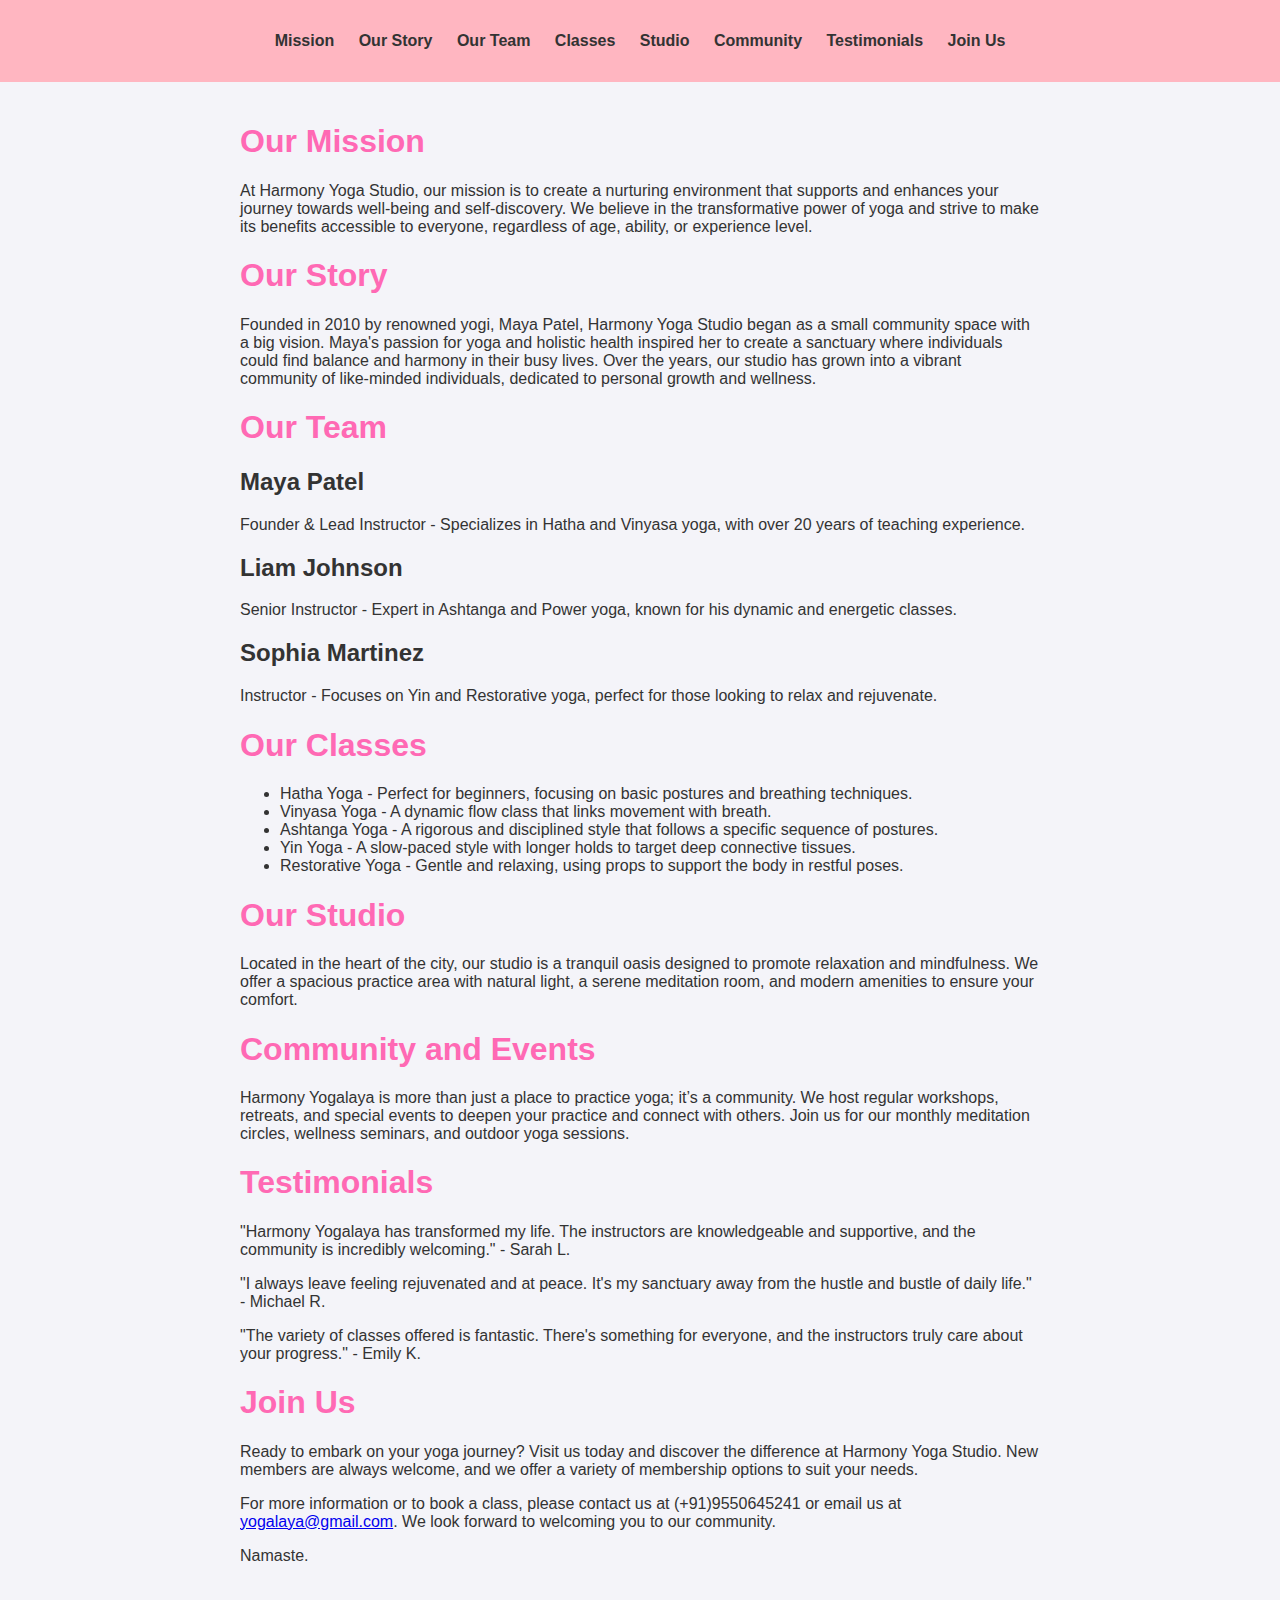
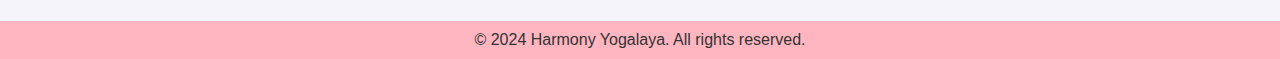
==== aboutus.html @ 1db9174b "added about as page" ====
<!DOCTYPE html>
<html lang="en">
<head>
    <meta charset="UTF-8">
    <meta name="viewport" content="width=device-width, initial-scale=1.0">
    <title>About Us - Yogalaya</title>
    <link rel="icon" type="image/x-icon" href="https://res.cloudinary.com/dsdcaxwpg/image/upload/v1716779270/logo_gsv4ko.png">

    <style>
        body {
    font-family: Arial, sans-serif;
    margin: 0;
    padding: 0;
    background-color: #f4f4f9;
    color: #333;
}

header {
    background-color: #ffb6c1;
    padding: 1em 0;
    text-align: center;
}

nav ul {
    list-style: none;
    padding: 0;
}

nav ul li {
    display: inline;
    margin: 0 10px;
}

nav ul li a {
    text-decoration: none;
    color: #333;
    font-weight: bold;
}

nav ul li a:hover {
    color: #ff69b4;
}

main {
    padding: 20px;
    max-width: 800px;
    margin: auto;
}

h1 {
    color: #ff69b4;
}

.team-member {
    margin-bottom: 20px;
}

footer {
    background-color: #ffb6c1;
    text-align: center;
    padding: 10px 0;
    margin-top: 20px;
}

footer p {
    margin: 0;
}

    </style>

    <script>
        document.addEventListener('DOMContentLoaded', () => {
    // Add smooth scrolling to all links
    document.querySelectorAll('a[href^="#"]').forEach(anchor => {
        anchor.addEventListener('click', function(e) {
            e.preventDefault();
            document.querySelector(this.getAttribute('href')).scrollIntoView({
                behavior: 'smooth'
            });
        });
    });
});

    </script>
</head>
<body>
    <header>
        <nav>
            <ul>
                <li><a href="#mission">Mission</a></li>
                <li><a href="#story">Our Story</a></li>
                <li><a href="#team">Our Team</a></li>
                <li><a href="#classes">Classes</a></li>
                <li><a href="#studio">Studio</a></li>
                <li><a href="#community">Community</a></li>
                <li><a href="#testimonials">Testimonials</a></li>
                <li><a href="#join">Join Us</a></li>
            </ul>
        </nav>
    </header>

    <main>
        <section id="mission">
            <h1>Our Mission</h1>
            <p>At Harmony Yoga Studio, our mission is to create a nurturing environment that supports and enhances your journey towards well-being and self-discovery. We believe in the transformative power of yoga and strive to make its benefits accessible to everyone, regardless of age, ability, or experience level.</p>
        </section>

        <section id="story">
            <h1>Our Story</h1>
            <p>Founded in 2010 by renowned yogi, Maya Patel, Harmony Yoga Studio began as a small community space with a big vision. Maya's passion for yoga and holistic health inspired her to create a sanctuary where individuals could find balance and harmony in their busy lives. Over the years, our studio has grown into a vibrant community of like-minded individuals, dedicated to personal growth and wellness.</p>
        </section>

        <section id="team">
            <h1>Our Team</h1>
            <div class="team-member">
                <h2>Maya Patel</h2>
                <p>Founder & Lead Instructor - Specializes in Hatha and Vinyasa yoga, with over 20 years of teaching experience.</p>
            </div>
            <div class="team-member">
                <h2>Liam Johnson</h2>
                <p>Senior Instructor - Expert in Ashtanga and Power yoga, known for his dynamic and energetic classes.</p>
            </div>
            <div class="team-member">
                <h2>Sophia Martinez</h2>
                <p>Instructor - Focuses on Yin and Restorative yoga, perfect for those looking to relax and rejuvenate.</p>
            </div>
        </section>

        <section id="classes">
            <h1>Our Classes</h1>
            <ul>
                <li>Hatha Yoga - Perfect for beginners, focusing on basic postures and breathing techniques.</li>
                <li>Vinyasa Yoga - A dynamic flow class that links movement with breath.</li>
                <li>Ashtanga Yoga - A rigorous and disciplined style that follows a specific sequence of postures.</li>
                <li>Yin Yoga - A slow-paced style with longer holds to target deep connective tissues.</li>
                <li>Restorative Yoga - Gentle and relaxing, using props to support the body in restful poses.</li>
            </ul>
        </section>

        <section id="studio">
            <h1>Our Studio</h1>
            <p>Located in the heart of the city, our studio is a tranquil oasis designed to promote relaxation and mindfulness. We offer a spacious practice area with natural light, a serene meditation room, and modern amenities to ensure your comfort.</p>
        </section>

        <section id="community">
            <h1>Community and Events</h1>
            <p>Harmony Yogalaya is more than just a place to practice yoga; it’s a community. We host regular workshops, retreats, and special events to deepen your practice and connect with others. Join us for our monthly meditation circles, wellness seminars, and outdoor yoga sessions.</p>
        </section>

        <section id="testimonials">
            <h1>Testimonials</h1>
            <p>"Harmony Yogalaya has transformed my life. The instructors are knowledgeable and supportive, and the community is incredibly welcoming." - Sarah L.</p>
            <p>"I always leave feeling rejuvenated and at peace. It's my sanctuary away from the hustle and bustle of daily life." - Michael R.</p>
            <p>"The variety of classes offered is fantastic. There's something for everyone, and the instructors truly care about your progress." - Emily K.</p>
        </section>

        <section id="join">
            <h1>Join Us</h1>
            <p>Ready to embark on your yoga journey? Visit us today and discover the difference at Harmony Yoga Studio. New members are always welcome, and we offer a variety of membership options to suit your needs.</p>
            <p>For more information or to book a class, please contact us at (+91)9550645241 or email us at <a href="mailto:yogalaya@gmail.com">yogalaya@gmail.com</a>. We look forward to welcoming you to our community.</p>
            <p>Namaste.</p>
        </section>
    </main>

    <footer>
        <p>&copy; 2024 Harmony Yogalaya. All rights reserved.</p>
    </footer>
</body>
</html>
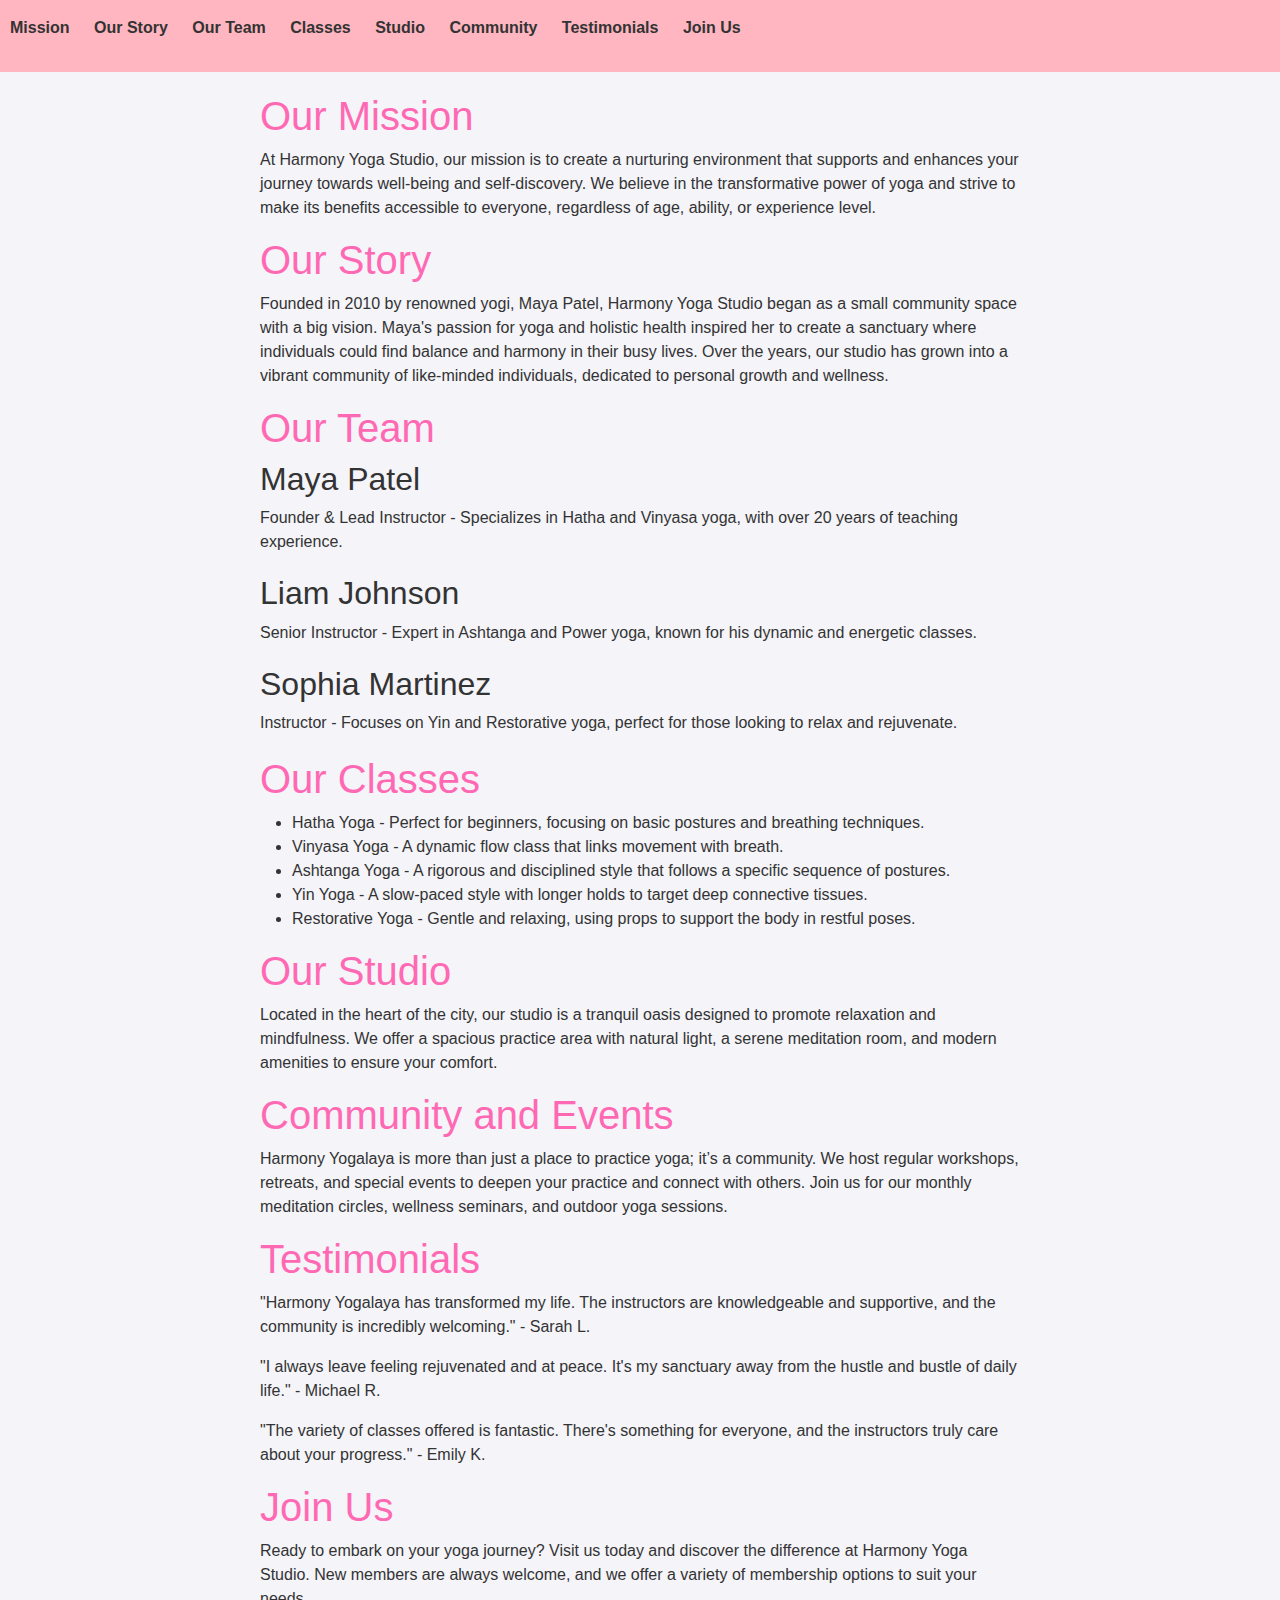
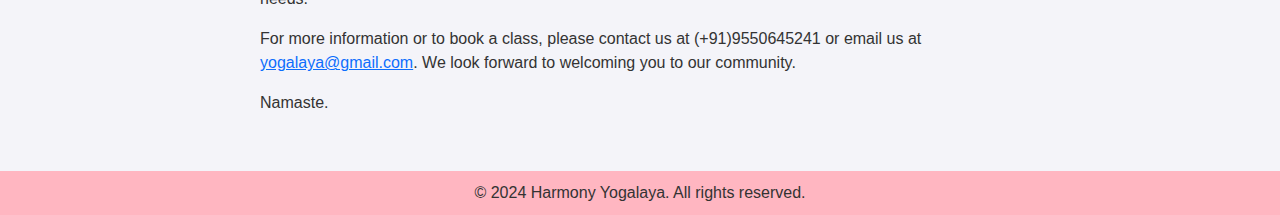
==== commit d433f39b: "added about as page" ====
--- a/aboutus.html
+++ b/aboutus.html
@@ -5,6 +5,7 @@
     <meta name="viewport" content="width=device-width, initial-scale=1.0">
     <title>About Us - Yogalaya</title>
     <link rel="icon" type="image/x-icon" href="https://res.cloudinary.com/dsdcaxwpg/image/upload/v1716779270/logo_gsv4ko.png">
+    <link rel="stylesheet" href="https://cdn.jsdelivr.net/npm/bootstrap@5.3.2/dist/css/bootstrap.min.css">
 
     <style>
         body {
@@ -85,7 +86,13 @@
 </head>
 <body>
     <header>
-        <nav>
+        <nav class="navbar navbar-expand-lg pb-0 pt-0">
+
+                <button class="navbar-toggler" type="button" data-bs-toggle="collapse" data-bs-target="#navbarNav"
+				aria-controls="navbarSupportedContent" aria-expanded="false" aria-label="Toggle navigation">
+				<span class="navbar-toggler-icon"></span>
+			    </button>
+            <div class="collapse navbar-collapse" id="navbarSupportedContent">
             <ul>
                 <li><a href="#mission">Mission</a></li>
                 <li><a href="#story">Our Story</a></li>
@@ -96,6 +103,7 @@
                 <li><a href="#testimonials">Testimonials</a></li>
                 <li><a href="#join">Join Us</a></li>
             </ul>
+            </div>
         </nav>
     </header>
 
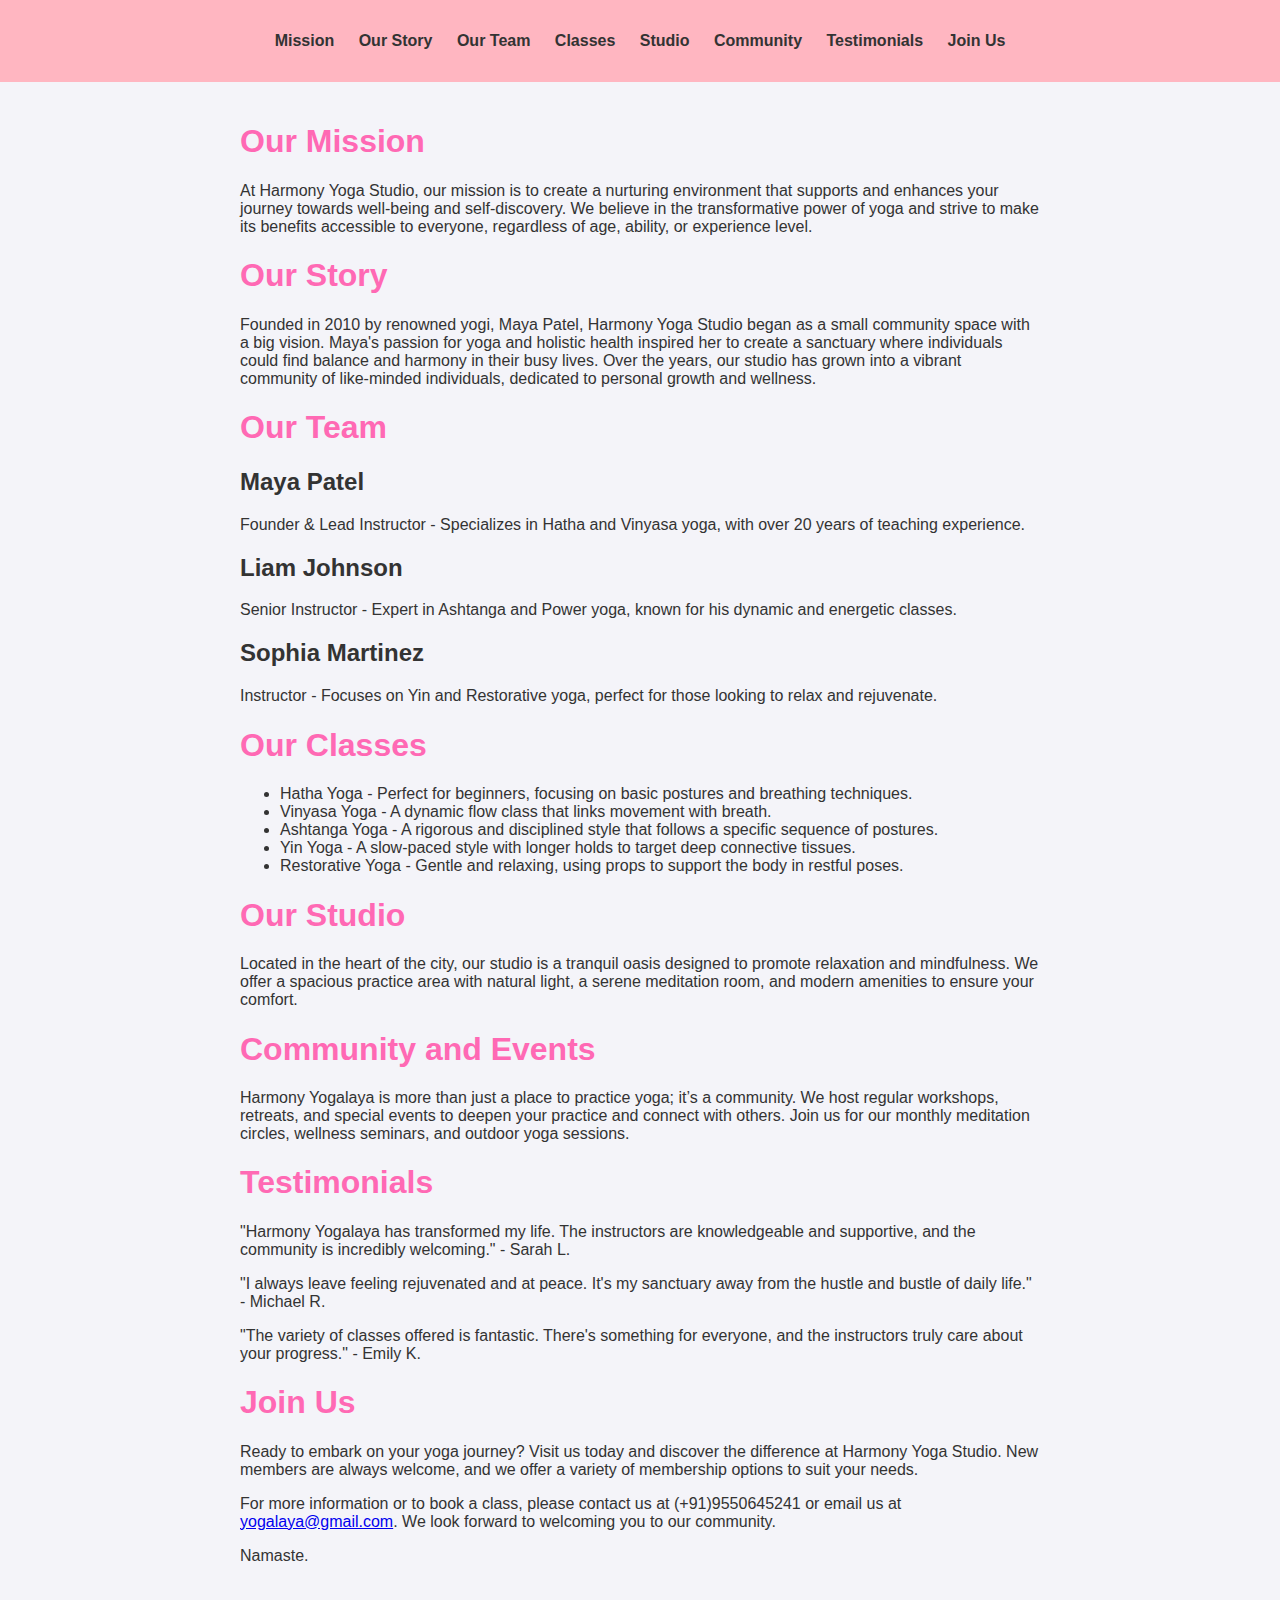
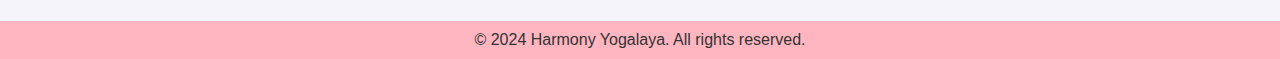
==== commit 8a9be0d4: "added about as page" ====
--- a/aboutus.html
+++ b/aboutus.html
@@ -5,7 +5,6 @@
     <meta name="viewport" content="width=device-width, initial-scale=1.0">
     <title>About Us - Yogalaya</title>
     <link rel="icon" type="image/x-icon" href="https://res.cloudinary.com/dsdcaxwpg/image/upload/v1716779270/logo_gsv4ko.png">
-    <link rel="stylesheet" href="https://cdn.jsdelivr.net/npm/bootstrap@5.3.2/dist/css/bootstrap.min.css">
 
     <style>
         body {
@@ -86,13 +85,7 @@
 </head>
 <body>
     <header>
-        <nav class="navbar navbar-expand-lg pb-0 pt-0">
-
-                <button class="navbar-toggler" type="button" data-bs-toggle="collapse" data-bs-target="#navbarNav"
-				aria-controls="navbarSupportedContent" aria-expanded="false" aria-label="Toggle navigation">
-				<span class="navbar-toggler-icon"></span>
-			    </button>
-            <div class="collapse navbar-collapse" id="navbarSupportedContent">
+        <nav>
             <ul>
                 <li><a href="#mission">Mission</a></li>
                 <li><a href="#story">Our Story</a></li>
@@ -103,7 +96,6 @@
                 <li><a href="#testimonials">Testimonials</a></li>
                 <li><a href="#join">Join Us</a></li>
             </ul>
-            </div>
         </nav>
     </header>
 
